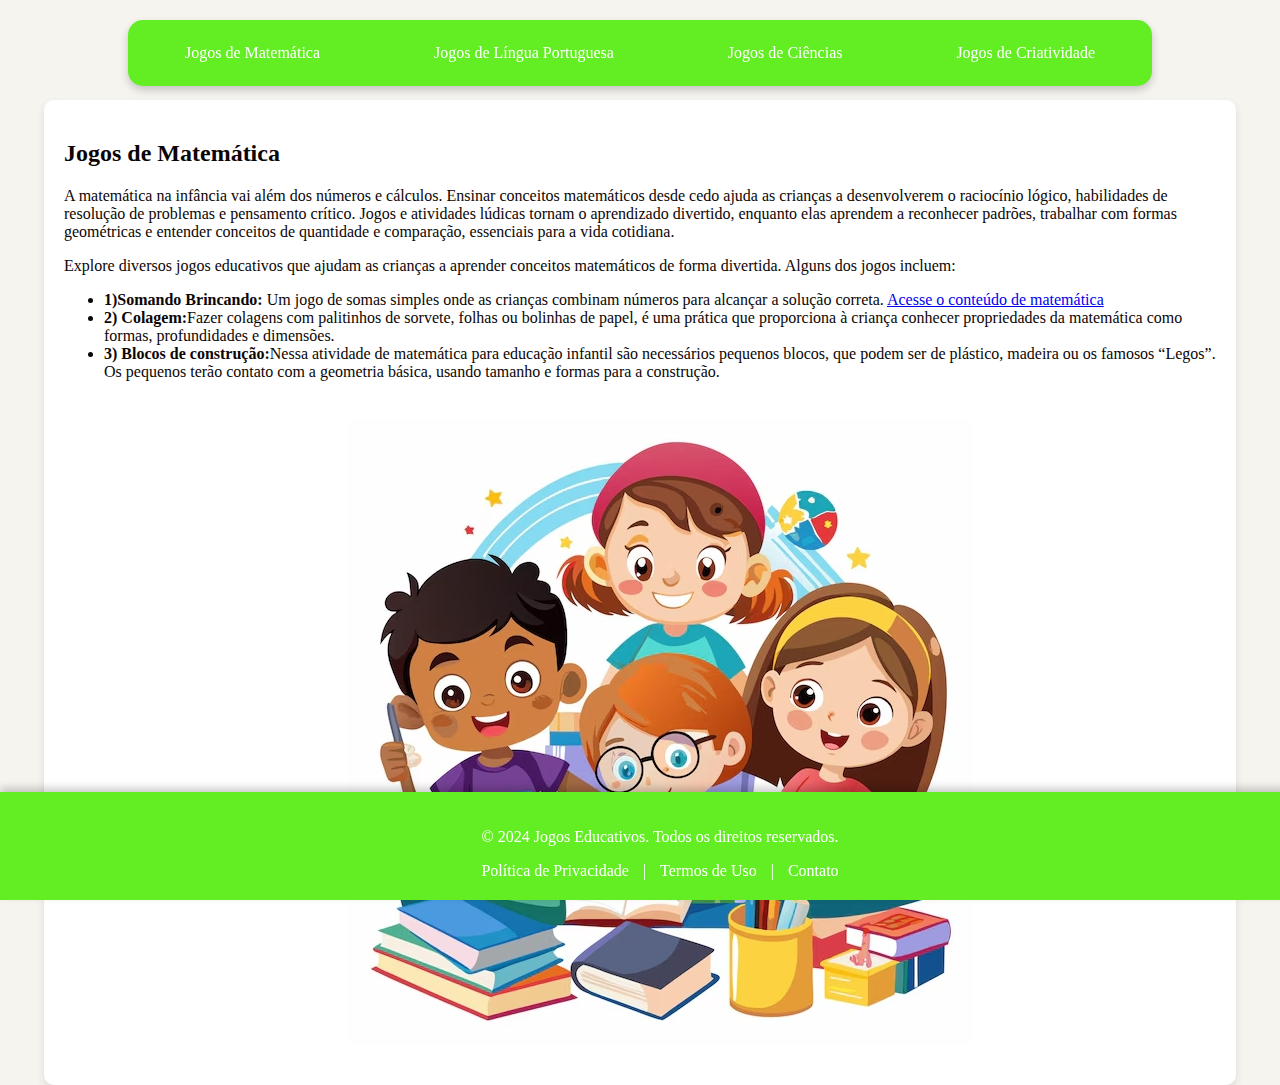
==== index.html @ 6448251f "Add files via upload" ====
<!DOCTYPE html>
<html lang="pt">
<head>
    <meta charset="UTF-8">
    <meta name="viewport" content="width=device-width, initial-scale=1.0">
    <link rel="shortcut icon" href="livro.ico">
    <title>Ensinando pelo Universo dos Jogos</title>
    <link rel="stylesheet" href="style.css" />
    <script>
        // Função para mostrar o conteúdo correspondente ao menu clicado
        function showContent(id) {
            var contents = document.getElementsByClassName('content');
            // Esconde todas as seções de conteúdo
            for (var i = 0; i < contents.length; i++) {
                contents[i].classList.remove('active');
            }
            // Mostra a seção de conteúdo correspondente ao id passado
            document.getElementById(id).classList.add('active');
        }
    </script>
</head>
<body>
    <!-- Barra de navegação -->
    <div class="navbar">
        <a href="javascript:void(0)" onclick="showContent('menu1')">Jogos de Matemática</a>
        <a href="javascript:void(0)" onclick="showContent('menu2')">Jogos de Língua Portuguesa</a>
        <a href="javascript:void(0)" onclick="showContent('menu3')">Jogos de Ciências</a>
        <a href="javascript:void(0)" onclick="showContent('menu4')">Jogos de Criatividade</a>
    </div>

    <!-- Conteúdo principal -->
    <div class="content-wrapper">
        <!-- Jogos de Matemática -->
        <div id="menu1" class="content active">
            <h2>Jogos de Matemática</h2>
            
            
            <p>A matemática na infância vai além dos números e cálculos. Ensinar conceitos matemáticos desde cedo ajuda as crianças a desenvolverem o raciocínio lógico, habilidades de resolução de problemas e pensamento crítico. Jogos e atividades lúdicas tornam o aprendizado divertido, enquanto elas aprendem a reconhecer padrões, trabalhar com formas geométricas e entender conceitos de quantidade e comparação, essenciais para a vida cotidiana.</p>


            
            <p>Explore diversos jogos educativos que ajudam as crianças a aprender conceitos matemáticos de forma divertida. Alguns dos jogos incluem:</p>
            <ul>
                <li><strong>1)Somando Brincando:</strong> Um jogo de somas simples onde as crianças combinam números para alcançar a solução correta. <a href="matematica.html" target="_blank" >Acesse o conteúdo de matemática</a></li> 
                <li> <strong>2) Colagem:</strong>Fazer colagens com palitinhos de sorvete, folhas ou bolinhas de papel, é uma prática que proporciona à criança conhecer propriedades da matemática como formas, profundidades e dimensões.</li>
                <li> <strong>3) Blocos de construção:</strong>Nessa atividade de matemática para educação infantil são necessários pequenos blocos, que podem ser de plástico, madeira ou os famosos “Legos”. Os pequenos terão contato com a geometria básica, usando tamanho e formas para a construção.</li>
                <br>
                <img src="/matematica.jpg" alt="matematica" class="centered-image">
                
            </ul>
           


        </div>

        <!-- Jogos de Língua Portuguesa -->
        <div id="menu2" class="content">
            <h2>Jogos de Língua Portuguesa</h2>
            <p>O ensino de Língua Portuguesa na educação infantil é crucial para o desenvolvimento da comunicação e da alfabetização. Por meio de atividades interativas e jogos, as crianças aprendem a formar palavras, aprimoram a leitura e a escrita, e desenvolvem habilidades gramaticais. Essa base sólida de linguagem é fundamental para a construção da compreensão verbal e escrita, essenciais para o sucesso acadêmico e social.</p>
            <br>
            <p>Os jogos de Língua Portuguesa incentivam a leitura, escrita e gramática através de atividades lúdicas. Confira alguns deles:</p>
            <ul>
                <li><strong>1) Formando Palavras:</strong> As crianças arrastam as letras para formar palavras corretas. <a href="palavras.html" target="_blank" >Acesse o conteúdo Palavras</a></li>
                <li><strong>2) Desafio das Sílabas:</strong> Ajude o personagem a completar palavras dividindo-as em sílabas. <a href="silabas.html" target="_blank" >Acesse o conteúdo Sílabas</a></li>
                <li><strong>3) Caça-palavras Infantil:</strong> Um jogo simples onde as crianças encontram palavras escondidas em uma grade de letras. <a href="caça.html" target="_blank" >Acesse o conteúdo Caça-palavras</a><li/>
                <br>
                <img src="/portugues.jpg" alt="matematica" class="centered-image">
            

            </ul>
        </div>

        <!-- Jogos de Ciências -->
        <div id="menu3" class="content">
            <h2>Jogos de Ciências</h2>
            
            <p>A curiosidade natural das crianças faz da ciência um campo fascinante para explorar desde a infância. O ensino de ciências para crianças incentiva o pensamento investigativo, o desenvolvimento de hipóteses e a observação do mundo ao redor. Ao explorar conceitos de biologia, química e física de maneira prática e divertida, as crianças aprendem sobre o meio ambiente, os seres vivos, e as leis da natureza, promovendo um pensamento científico desde cedo.</p>
            <br>
          <p>Ensine ciências de forma interativa e divertida. Jogos que estimulam a curiosidade das crianças incluem:</p>
            <ul>
                <li><strong>1)Explorando o Sistema Solar:</strong> As crianças aprendem sobre os planetas e o espaço de forma interativa. <a href="solar.html" target="_blank" > Acesse o conteúdo Exporando o sistema solar</a></li>
                <li><strong>2)Aventuras com a Natureza:</strong> Jogos sobre animais, plantas e o meio ambiente.<a href="natureza.html" target="_blank" > Acesse o conteúdo Aventuras com a Natureza</a></li>
                <li><strong>3)Experiências Virtuais:</strong> As crianças podem realizar experiências simples e seguras online. <a href="virtuais.html" target="_blank" >Acesse o conteúdo Experiências Virtuais</a></li>
                <br>
            
                <img src="/ciencias.jpg" alt="matematica" class="centered-image">
               
            </ul>
        </div>

        <!-- Jogos de Criatividade -->
        <div id="menu4" class="content">
            <h2>Jogos de Criatividade</h2>
            <p>Fomentar a criatividade nas crianças é essencial para seu desenvolvimento cognitivo e emocional. Atividades que estimulam a imaginação, como desenho, teatro e construção, permitem que as crianças expressem suas ideias e sentimentos de maneiras únicas. O desenvolvimento da criatividade está diretamente ligado à resolução de problemas, à flexibilidade de pensamento e à capacidade de inovar, habilidades que serão valiosas por toda a vida.

            </p>
            <br>
            <p>Desenvolva a criatividade das crianças com jogos que incentivam a imaginação e a arte:</p>
            <ul>
                <li><strong>1)Pintura Online:</strong> Um jogo onde as crianças podem colorir desenhos e criar suas próprias obras de arte. <a href="pintura.html" target="_blank" >Acesse o conteúdo Caça-palavras</a></li>
                <li><strong>2)Construa sua Cidade:</strong> Um jogo de construção onde as crianças podem criar e personalizar uma cidade inteira. <a href="cidade.html" target="_blank" >Acesse o conteúdo Caça-palavras</a></li>
                <li><strong>3)Teatro de Marionetes:</strong> As crianças podem criar e contar histórias com personagens virtuais. <a href="teatro.html" target="_blank" >Acesse o conteúdo Caça-palavras</a></li>
                <br>
                <img src="/criatividade.jpg" alt="matematica" class="centered-image">
                
            </ul>
          
        </div>
    </div>

    <!-- Rodapé -->
    <footer class="footer">
        <p>&copy; 2024 Jogos Educativos. Todos os direitos reservados.</p>
        <div class="footer-links">
            <a href="#">Política de Privacidade</a> | 
            <a href="#">Termos de Uso</a> | 
            <a href="#">Contato</a>
        </div>
    </footer>
</body>
</html>
---- style.css ----
/* Estilo para o corpo da página */
body {
    font-family: Georgia, 'Times New Roman', Times, serif; 
    font-size:100%;
    background-color: rgb(245, 244, 239); 
    color: rgb(12, 5, 5); 
    margin: 0;
    padding: 0;
    box-sizing: border-box; 
    display: flex;
    flex-direction: column;
    min-height: 100vh;
}

/* Wrapper de conteúdo */
.content-wrapper {
    flex: 1;
    padding-top: 100px;
    ;
}

/* Estilo da barra de navegação */
.navbar {
    display: flex;
    justify-content: space-around;
    background-color: #62ee22; 
    border-radius: 15px;
    width: 80%;
    padding: 10px 0;
    position: fixed;
    top: 20px;
    left: 50%;
    transform: translateX(-50%);
    z-index: 1000;
    box-shadow: 0 4px 8px rgba(0, 0, 0, 0.2);
}

/* Links da navegação */
.navbar a {
    color: #fff; 
    padding: 14px 20px;
    text-align: center;
    text-decoration: none;
    transition: background-color 0.3s;
    border-radius: 15px;
}

.navbar a:hover {
    background-color: #8bb379;
}

/* Conteúdo */
.content {
    display: none;
    text-align: left;
    padding: 20px;
}

.content.active {
    display: block;
    width: 90%;
    margin: 0 auto;
    padding: 20px;
    background-color: #fff;
    border-radius: 10px;
    box-shadow: 0 4px 8px rgba(0, 0, 0, 0.1);
}


.centered-image {
    display: block;
    margin: 20px auto; /* Centraliza a imagem horizontalmente */
    max-width: 100%;   /* Garante que a imagem não ultrapasse a largura da página */
    height: auto;      /* Mantém a proporção da imagem */
}


/* Estilo do rodapé */
.footer {
    background-color: #62ee22;
    color: white;
    padding: 20px;
    text-align: center;
    width: 100%;
    position: fixed;
    bottom: 0;
    box-shadow: 0 -4px 8px rgba(0, 0, 0, 0.2);
}

.footer-links a {
    color: #fff;
    text-decoration: none;
    margin: 0 10px;
}

.footer-links a:hover {
    text-decoration: underline;
}
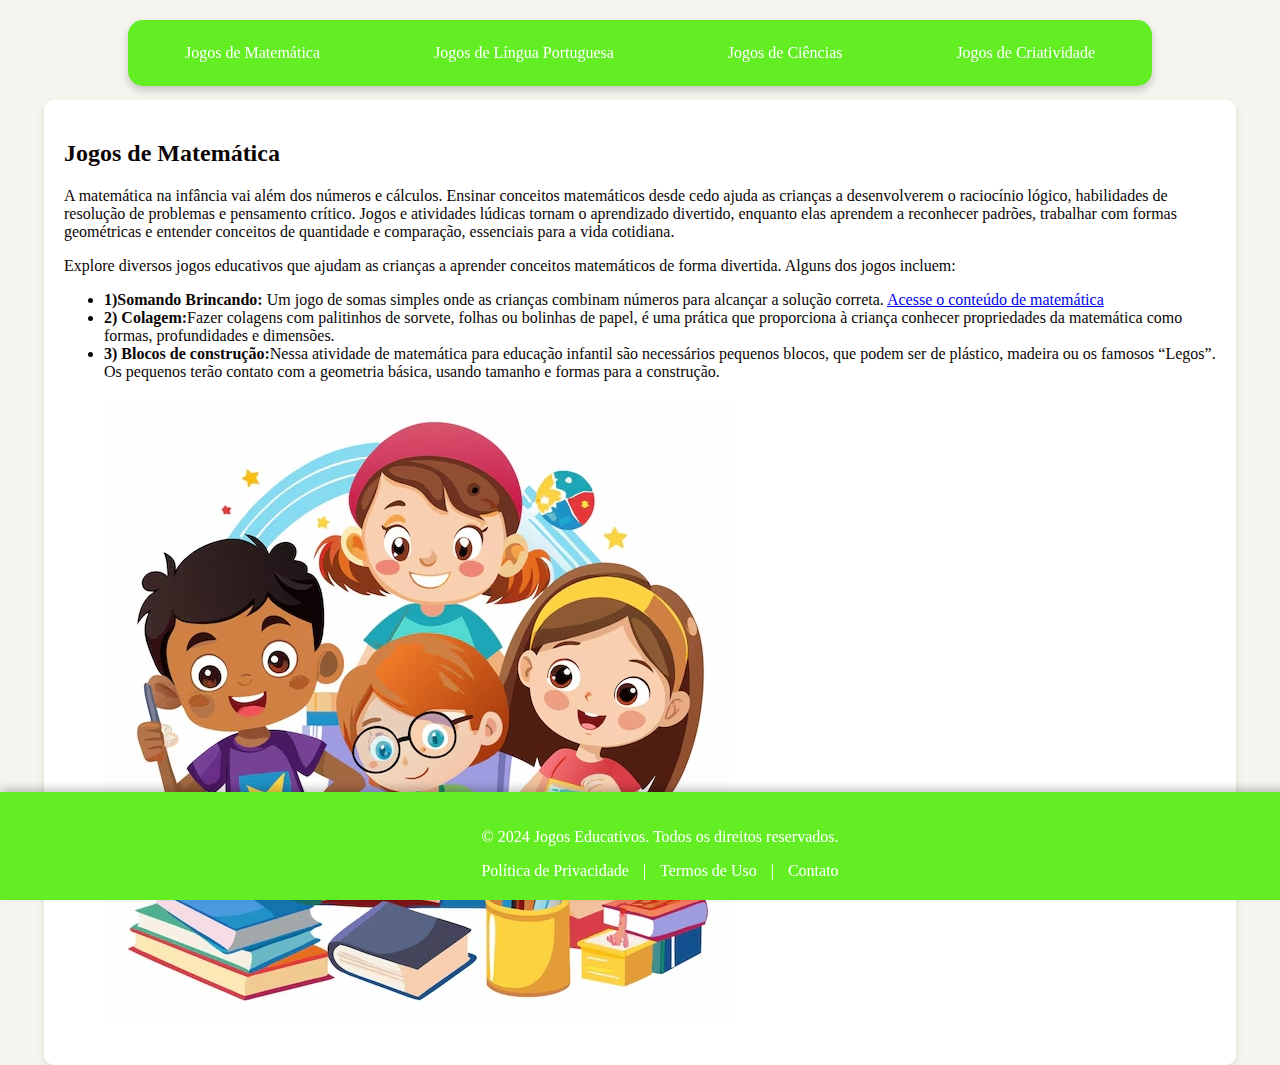
==== commit b51aeb62: "Update index.html" ====
--- a/index.html
+++ b/index.html
@@ -45,7 +45,7 @@
                 <li> <strong>2) Colagem:</strong>Fazer colagens com palitinhos de sorvete, folhas ou bolinhas de papel, é uma prática que proporciona à criança conhecer propriedades da matemática como formas, profundidades e dimensões.</li>
                 <li> <strong>3) Blocos de construção:</strong>Nessa atividade de matemática para educação infantil são necessários pequenos blocos, que podem ser de plástico, madeira ou os famosos “Legos”. Os pequenos terão contato com a geometria básica, usando tamanho e formas para a construção.</li>
                 <br>
-                <img src="/matematica.jpg" alt="matematica" class="centered-image">
+                <img src="matematica.jpg" alt="matematica" class="centered-image">
                 
             </ul>
            
@@ -64,7 +64,7 @@
                 <li><strong>2) Desafio das Sílabas:</strong> Ajude o personagem a completar palavras dividindo-as em sílabas. <a href="silabas.html" target="_blank" >Acesse o conteúdo Sílabas</a></li>
                 <li><strong>3) Caça-palavras Infantil:</strong> Um jogo simples onde as crianças encontram palavras escondidas em uma grade de letras. <a href="caça.html" target="_blank" >Acesse o conteúdo Caça-palavras</a><li/>
                 <br>
-                <img src="/portugues.jpg" alt="matematica" class="centered-image">
+                <img src="portugues.jpg" alt="matematica" class="centered-image">
             
 
             </ul>
@@ -83,7 +83,7 @@
                 <li><strong>3)Experiências Virtuais:</strong> As crianças podem realizar experiências simples e seguras online. <a href="virtuais.html" target="_blank" >Acesse o conteúdo Experiências Virtuais</a></li>
                 <br>
             
-                <img src="/ciencias.jpg" alt="matematica" class="centered-image">
+                <img src="ciencias.jpg" alt="matematica" class="centered-image">
                
             </ul>
         </div>
@@ -101,7 +101,7 @@
                 <li><strong>2)Construa sua Cidade:</strong> Um jogo de construção onde as crianças podem criar e personalizar uma cidade inteira. <a href="cidade.html" target="_blank" >Acesse o conteúdo Caça-palavras</a></li>
                 <li><strong>3)Teatro de Marionetes:</strong> As crianças podem criar e contar histórias com personagens virtuais. <a href="teatro.html" target="_blank" >Acesse o conteúdo Caça-palavras</a></li>
                 <br>
-                <img src="/criatividade.jpg" alt="matematica" class="centered-image">
+                <img src="criatividade.jpg" alt="matematica" class="centered-image">
                 
             </ul>
           
--- a/style.css
+++ b/style.css
@@ -67,13 +67,6 @@
 }
 
 
-.centered-image {
-    display: block;
-    margin: 20px auto; /* Centraliza a imagem horizontalmente */
-    max-width: 100%;   /* Garante que a imagem não ultrapasse a largura da página */
-    height: auto;      /* Mantém a proporção da imagem */
-}
-
 
 /* Estilo do rodapé */
 .footer {
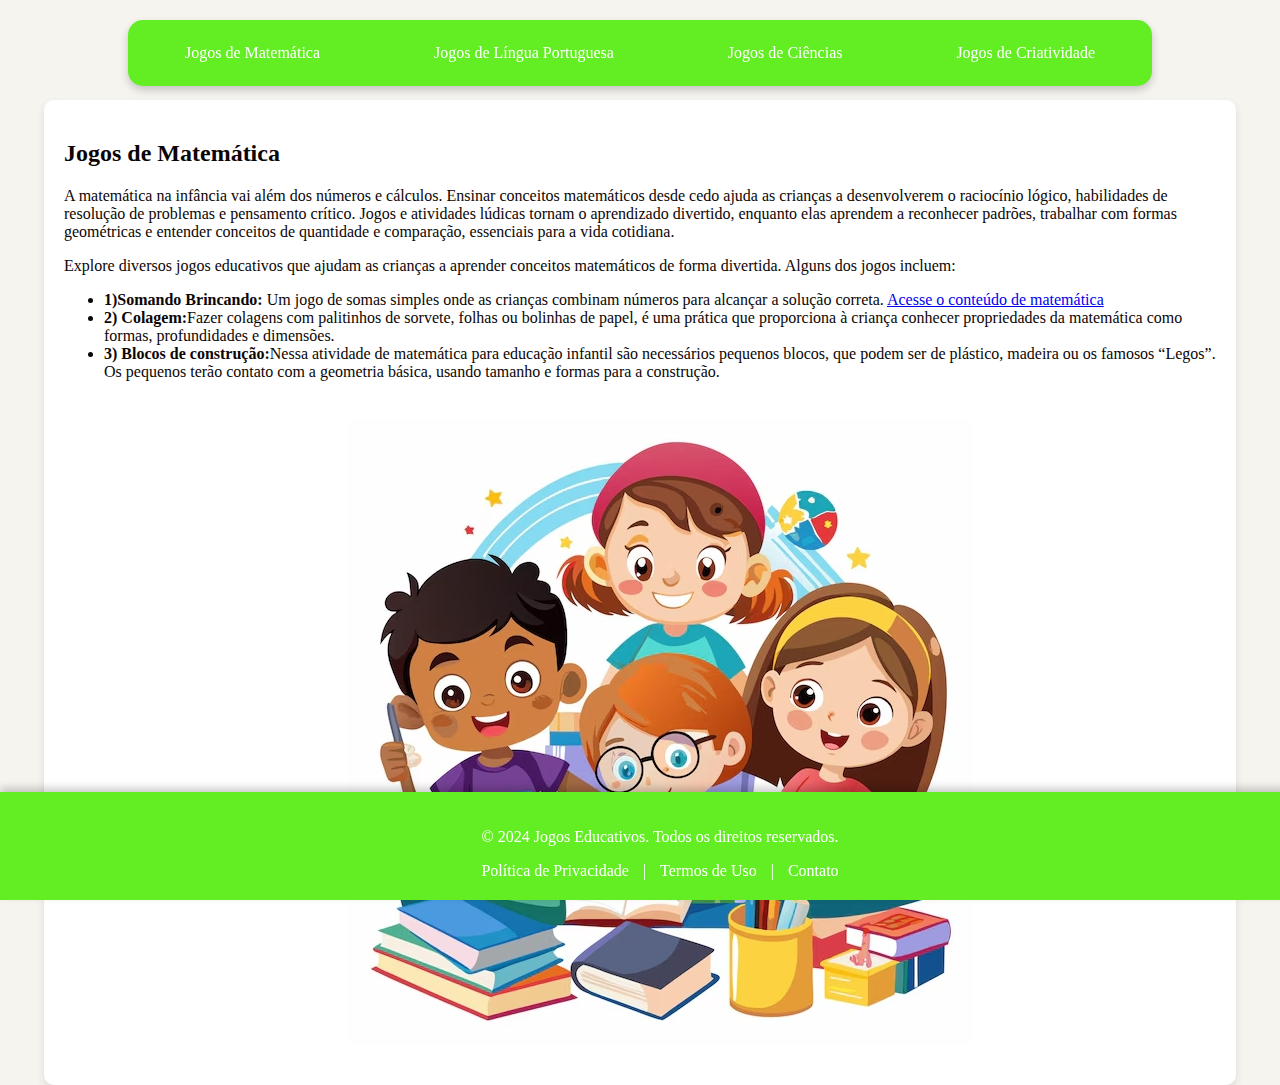
==== commit 1c5d4d4c: "Update index.html" ====
--- a/index.html
+++ b/index.html
@@ -97,9 +97,9 @@
             <br>
             <p>Desenvolva a criatividade das crianças com jogos que incentivam a imaginação e a arte:</p>
             <ul>
-                <li><strong>1)Pintura Online:</strong> Um jogo onde as crianças podem colorir desenhos e criar suas próprias obras de arte. <a href="pintura.html" target="_blank" >Acesse o conteúdo Caça-palavras</a></li>
-                <li><strong>2)Construa sua Cidade:</strong> Um jogo de construção onde as crianças podem criar e personalizar uma cidade inteira. <a href="cidade.html" target="_blank" >Acesse o conteúdo Caça-palavras</a></li>
-                <li><strong>3)Teatro de Marionetes:</strong> As crianças podem criar e contar histórias com personagens virtuais. <a href="teatro.html" target="_blank" >Acesse o conteúdo Caça-palavras</a></li>
+                <li><strong>1)Pintura Online:</strong> Um jogo onde as crianças podem colorir desenhos e criar suas próprias obras de arte. <a href="pintura.html" target="_blank" >Acesse o conteúdo pintura</a></li>
+                <li><strong>2)Construa sua Cidade:</strong> Um jogo de construção onde as crianças podem criar e personalizar uma cidade inteira. <a href="cidade.html" target="_blank" >Acesse o conteúdo cidade</a></li>
+                <li><strong>3)Teatro de Marionetes:</strong> As crianças podem criar e contar histórias com personagens virtuais. <a href="teatro.html" target="_blank" >Acesse o conteúdo de Marionetes</a></li>
                 <br>
                 <img src="criatividade.jpg" alt="matematica" class="centered-image">
                 
--- a/style.css
+++ b/style.css
@@ -17,6 +17,13 @@
     flex: 1;
     padding-top: 100px;
     ;
+}
+
+.centered-image {
+    display: block;
+    margin: 20px auto; /* Centraliza a imagem horizontalmente */
+    max-width: 100%;   /* Garante que a imagem não ultrapasse a largura da página */
+    height: auto;      /* Mantém a proporção da imagem */
 }
 
 /* Estilo da barra de navegação */
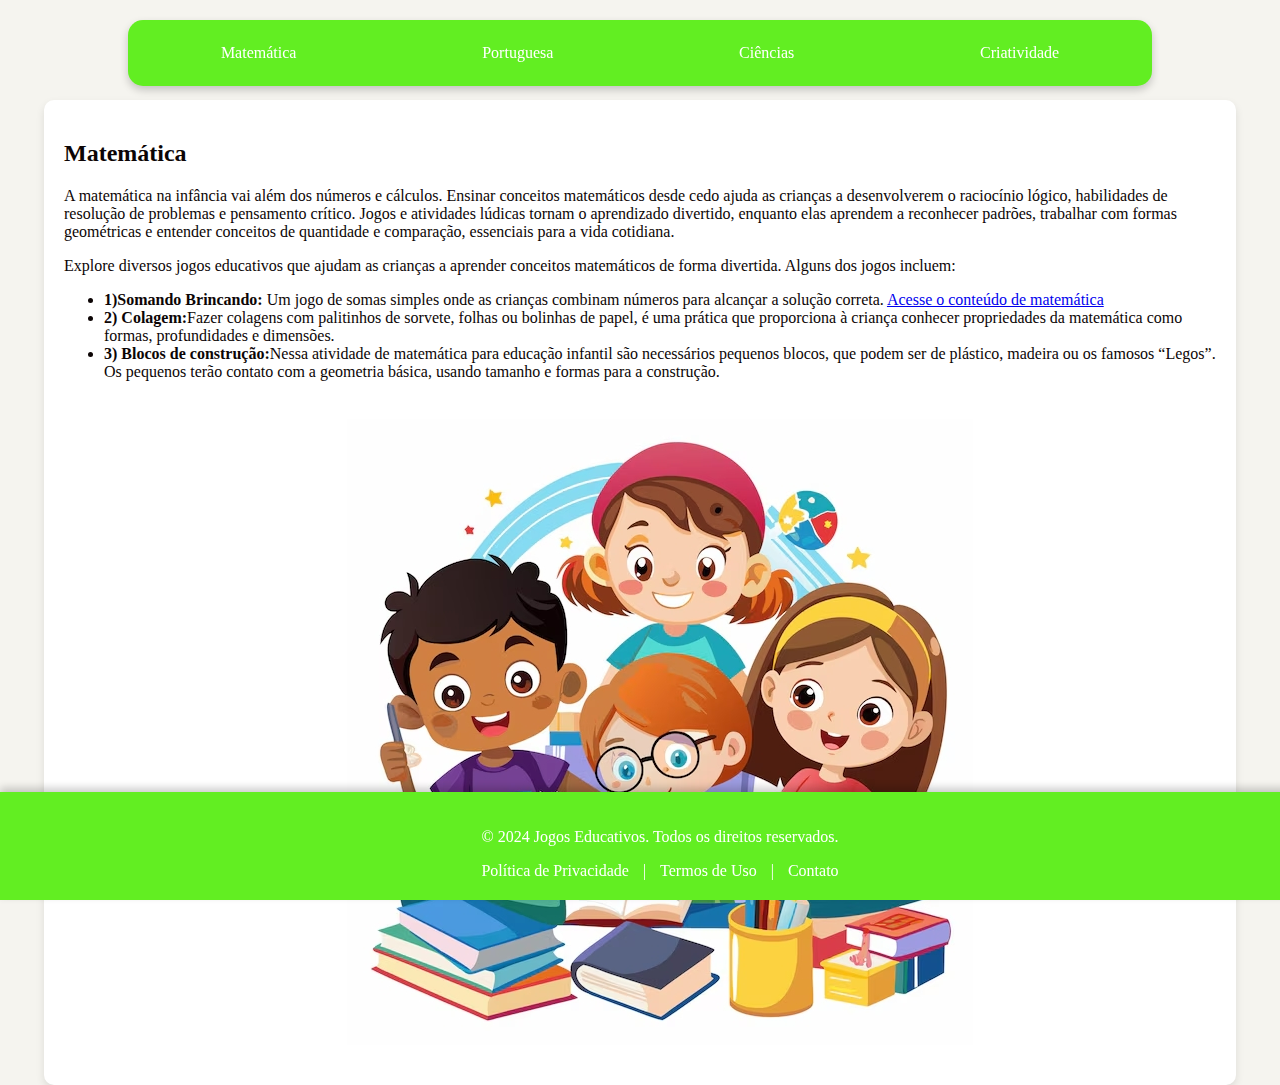
==== commit b69ef1d1: "Update index.html" ====
--- a/index.html
+++ b/index.html
@@ -22,17 +22,17 @@
 <body>
     <!-- Barra de navegação -->
     <div class="navbar">
-        <a href="javascript:void(0)" onclick="showContent('menu1')">Jogos de Matemática</a>
-        <a href="javascript:void(0)" onclick="showContent('menu2')">Jogos de Língua Portuguesa</a>
-        <a href="javascript:void(0)" onclick="showContent('menu3')">Jogos de Ciências</a>
-        <a href="javascript:void(0)" onclick="showContent('menu4')">Jogos de Criatividade</a>
+        <a href="javascript:void(0)" onclick="showContent('menu1')">Matemática</a>
+        <a href="javascript:void(0)" onclick="showContent('menu2')">Portuguesa</a>
+        <a href="javascript:void(0)" onclick="showContent('menu3')">Ciências</a>
+        <a href="javascript:void(0)" onclick="showContent('menu4')">Criatividade</a>
     </div>
 
     <!-- Conteúdo principal -->
     <div class="content-wrapper">
         <!-- Jogos de Matemática -->
         <div id="menu1" class="content active">
-            <h2>Jogos de Matemática</h2>
+            <h2>Matemática</h2>
             
             
             <p>A matemática na infância vai além dos números e cálculos. Ensinar conceitos matemáticos desde cedo ajuda as crianças a desenvolverem o raciocínio lógico, habilidades de resolução de problemas e pensamento crítico. Jogos e atividades lúdicas tornam o aprendizado divertido, enquanto elas aprendem a reconhecer padrões, trabalhar com formas geométricas e entender conceitos de quantidade e comparação, essenciais para a vida cotidiana.</p>
@@ -55,7 +55,7 @@
 
         <!-- Jogos de Língua Portuguesa -->
         <div id="menu2" class="content">
-            <h2>Jogos de Língua Portuguesa</h2>
+            <h2>Língua Portuguesa</h2>
             <p>O ensino de Língua Portuguesa na educação infantil é crucial para o desenvolvimento da comunicação e da alfabetização. Por meio de atividades interativas e jogos, as crianças aprendem a formar palavras, aprimoram a leitura e a escrita, e desenvolvem habilidades gramaticais. Essa base sólida de linguagem é fundamental para a construção da compreensão verbal e escrita, essenciais para o sucesso acadêmico e social.</p>
             <br>
             <p>Os jogos de Língua Portuguesa incentivam a leitura, escrita e gramática através de atividades lúdicas. Confira alguns deles:</p>
@@ -72,7 +72,7 @@
 
         <!-- Jogos de Ciências -->
         <div id="menu3" class="content">
-            <h2>Jogos de Ciências</h2>
+            <h2>Ciências</h2>
             
             <p>A curiosidade natural das crianças faz da ciência um campo fascinante para explorar desde a infância. O ensino de ciências para crianças incentiva o pensamento investigativo, o desenvolvimento de hipóteses e a observação do mundo ao redor. Ao explorar conceitos de biologia, química e física de maneira prática e divertida, as crianças aprendem sobre o meio ambiente, os seres vivos, e as leis da natureza, promovendo um pensamento científico desde cedo.</p>
             <br>
@@ -90,7 +90,7 @@
 
         <!-- Jogos de Criatividade -->
         <div id="menu4" class="content">
-            <h2>Jogos de Criatividade</h2>
+            <h2>Criatividade</h2>
             <p>Fomentar a criatividade nas crianças é essencial para seu desenvolvimento cognitivo e emocional. Atividades que estimulam a imaginação, como desenho, teatro e construção, permitem que as crianças expressem suas ideias e sentimentos de maneiras únicas. O desenvolvimento da criatividade está diretamente ligado à resolução de problemas, à flexibilidade de pensamento e à capacidade de inovar, habilidades que serão valiosas por toda a vida.
 
             </p>
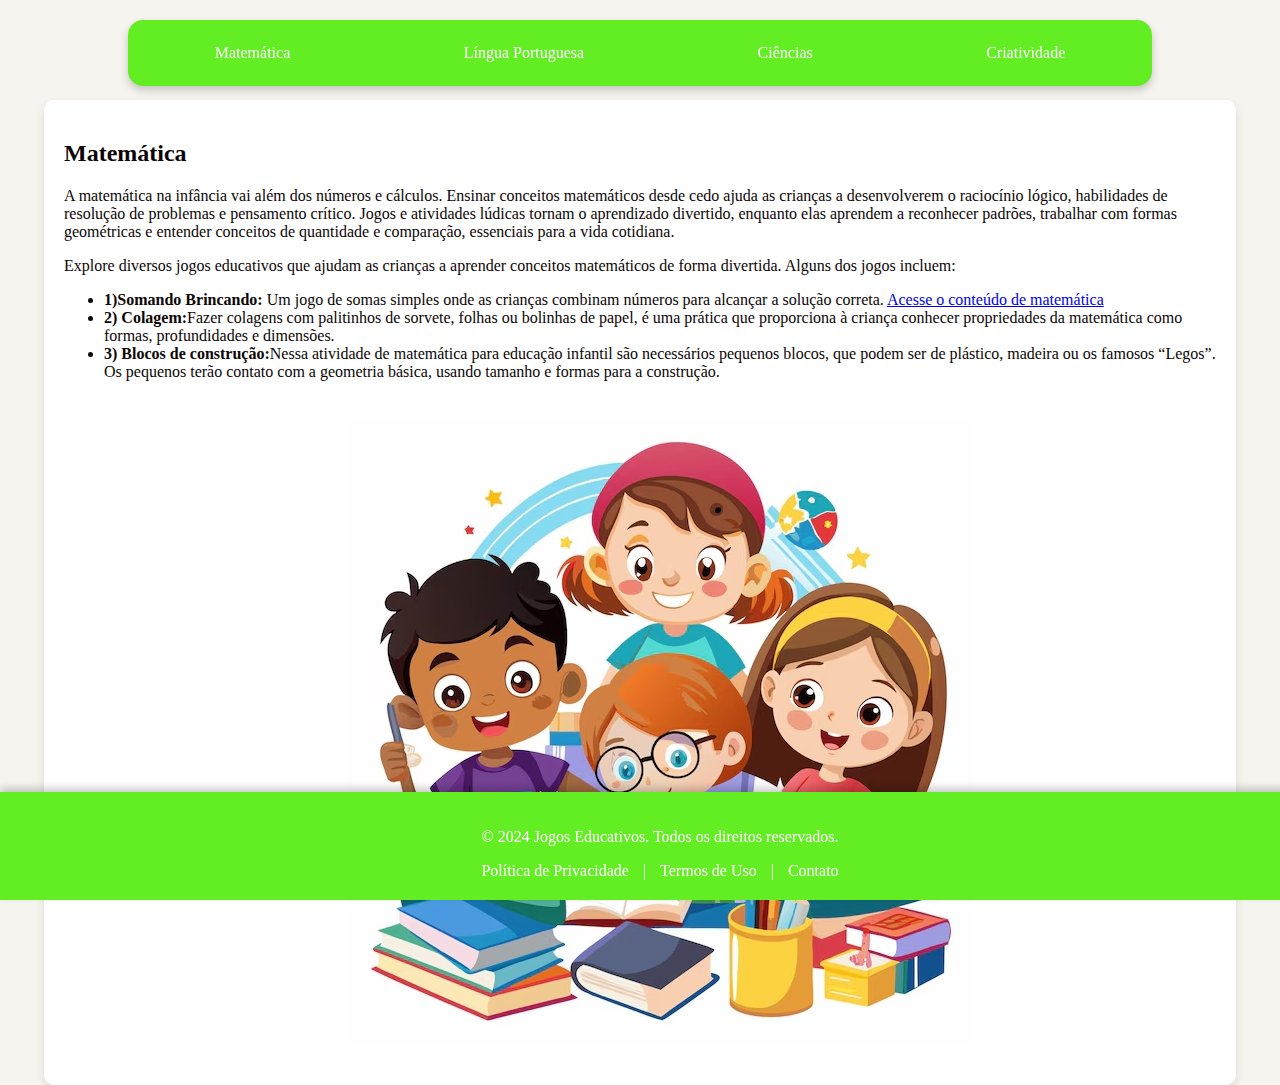
==== commit 7382738c: "Update index.html" ====
--- a/index.html
+++ b/index.html
@@ -23,7 +23,7 @@
     <!-- Barra de navegação -->
     <div class="navbar">
         <a href="javascript:void(0)" onclick="showContent('menu1')">Matemática</a>
-        <a href="javascript:void(0)" onclick="showContent('menu2')">Portuguesa</a>
+        <a href="javascript:void(0)" onclick="showContent('menu2')">Língua Portuguesa</a>
         <a href="javascript:void(0)" onclick="showContent('menu3')">Ciências</a>
         <a href="javascript:void(0)" onclick="showContent('menu4')">Criatividade</a>
     </div>
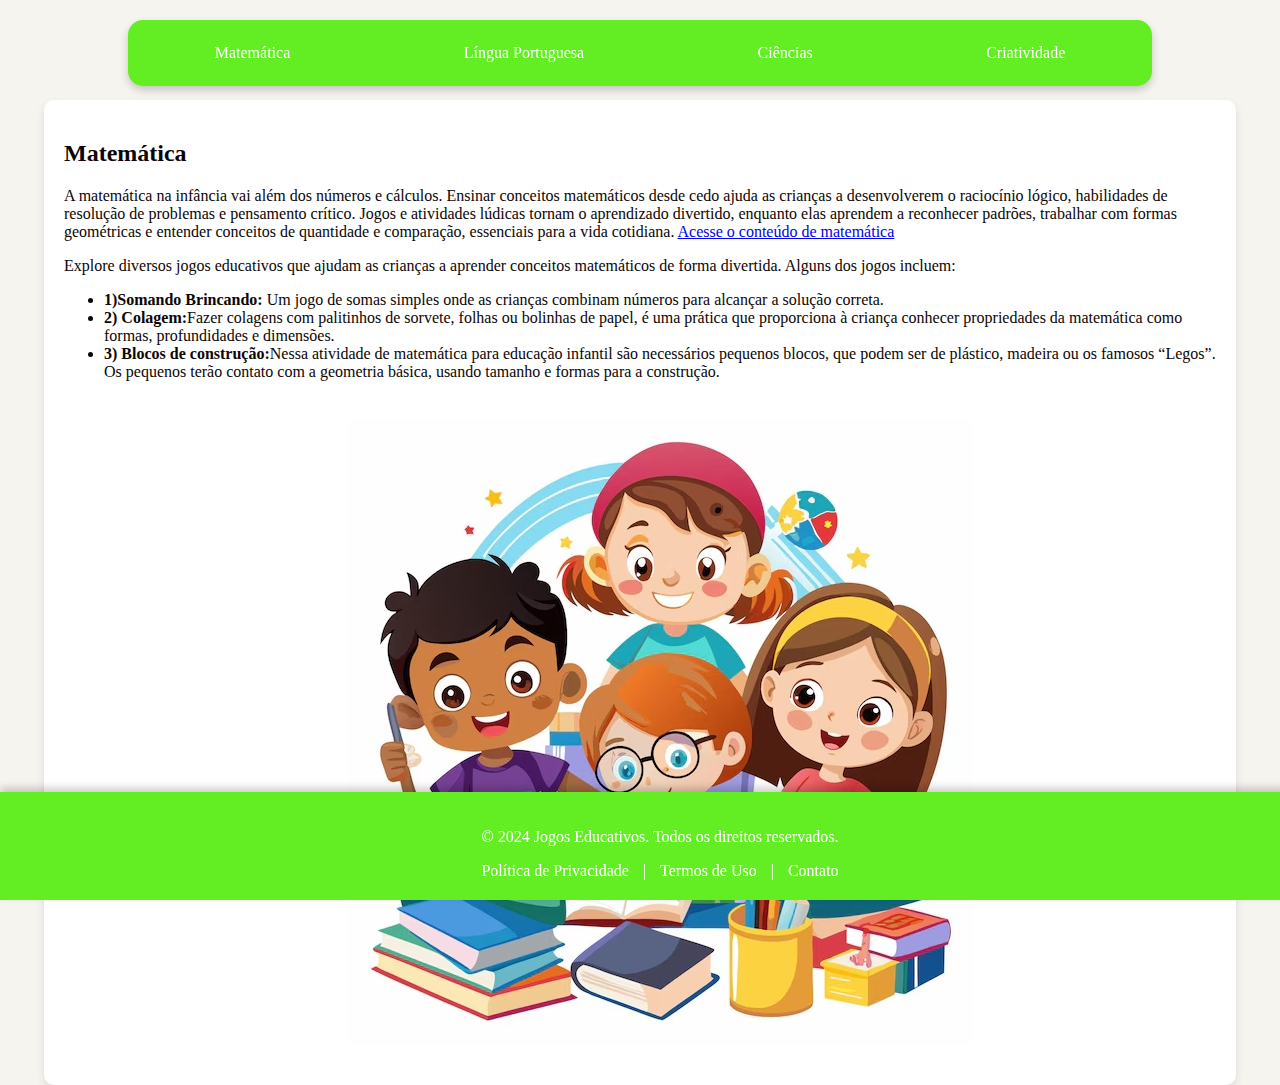
==== commit 8f353d01: "Update index.html" ====
--- a/index.html
+++ b/index.html
@@ -35,13 +35,13 @@
             <h2>Matemática</h2>
             
             
-            <p>A matemática na infância vai além dos números e cálculos. Ensinar conceitos matemáticos desde cedo ajuda as crianças a desenvolverem o raciocínio lógico, habilidades de resolução de problemas e pensamento crítico. Jogos e atividades lúdicas tornam o aprendizado divertido, enquanto elas aprendem a reconhecer padrões, trabalhar com formas geométricas e entender conceitos de quantidade e comparação, essenciais para a vida cotidiana.</p>
+            <p>A matemática na infância vai além dos números e cálculos. Ensinar conceitos matemáticos desde cedo ajuda as crianças a desenvolverem o raciocínio lógico, habilidades de resolução de problemas e pensamento crítico. Jogos e atividades lúdicas tornam o aprendizado divertido, enquanto elas aprendem a reconhecer padrões, trabalhar com formas geométricas e entender conceitos de quantidade e comparação, essenciais para a vida cotidiana. <a href="matematica.html" target="_blank" >Acesse o conteúdo de matemática</a></p>
 
 
             
             <p>Explore diversos jogos educativos que ajudam as crianças a aprender conceitos matemáticos de forma divertida. Alguns dos jogos incluem:</p>
             <ul>
-                <li><strong>1)Somando Brincando:</strong> Um jogo de somas simples onde as crianças combinam números para alcançar a solução correta. <a href="matematica.html" target="_blank" >Acesse o conteúdo de matemática</a></li> 
+                <li><strong>1)Somando Brincando:</strong> Um jogo de somas simples onde as crianças combinam números para alcançar a solução correta.</li> 
                 <li> <strong>2) Colagem:</strong>Fazer colagens com palitinhos de sorvete, folhas ou bolinhas de papel, é uma prática que proporciona à criança conhecer propriedades da matemática como formas, profundidades e dimensões.</li>
                 <li> <strong>3) Blocos de construção:</strong>Nessa atividade de matemática para educação infantil são necessários pequenos blocos, que podem ser de plástico, madeira ou os famosos “Legos”. Os pequenos terão contato com a geometria básica, usando tamanho e formas para a construção.</li>
                 <br>
@@ -64,7 +64,7 @@
                 <li><strong>2) Desafio das Sílabas:</strong> Ajude o personagem a completar palavras dividindo-as em sílabas. <a href="silabas.html" target="_blank" >Acesse o conteúdo Sílabas</a></li>
                 <li><strong>3) Caça-palavras Infantil:</strong> Um jogo simples onde as crianças encontram palavras escondidas em uma grade de letras. <a href="caça.html" target="_blank" >Acesse o conteúdo Caça-palavras</a><li/>
                 <br>
-                <img src="portugues.jpg" alt="matematica" class="centered-image">
+                <img src="ptbr.jpg" alt="ptbr" class="centered-image">
             
 
             </ul>
